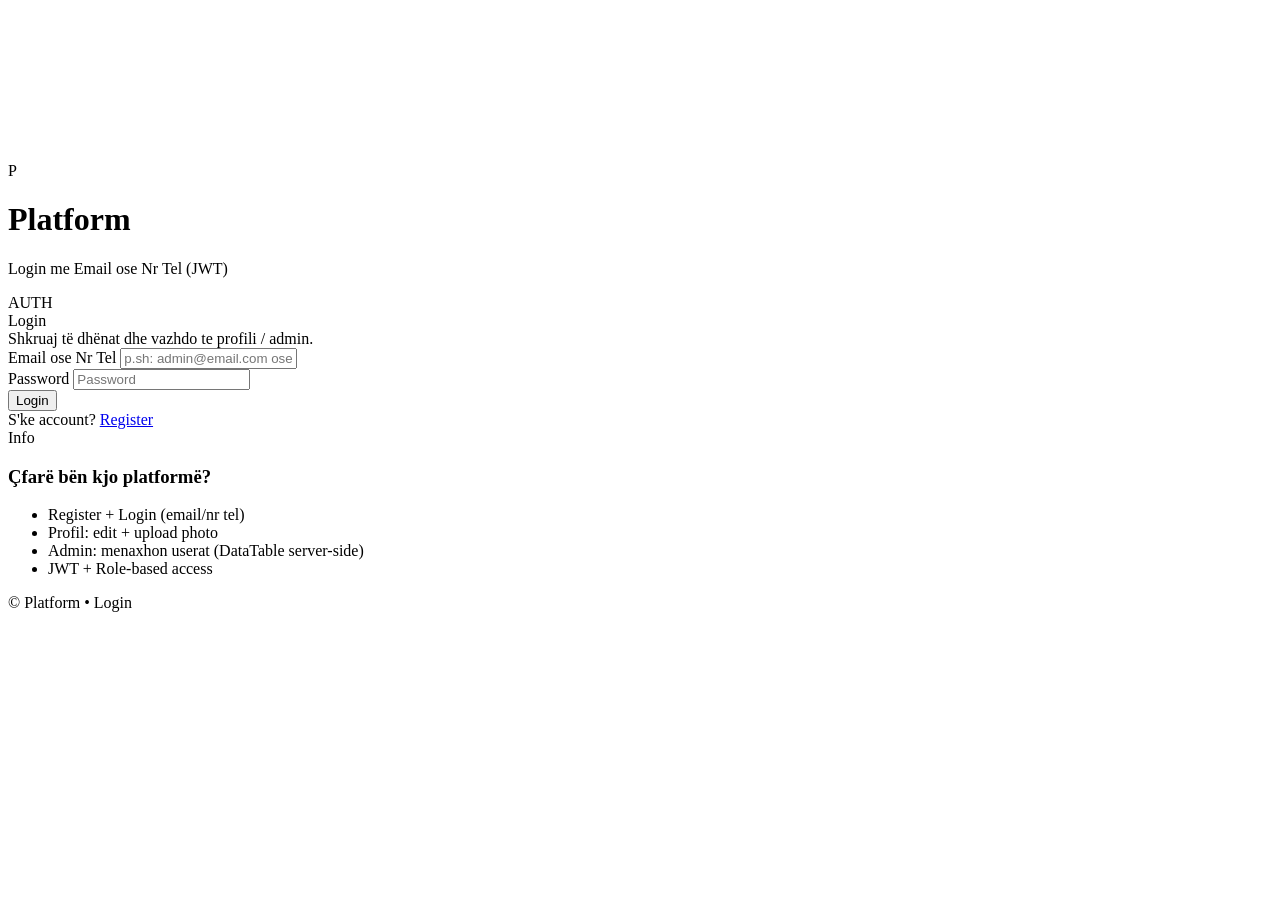
==== src/main/resources/static/index.html @ 2bde9020 "Initial commit" ====
<!--Homepage / entry (mund të jetë login ose landing).-->
<!DOCTYPE html>
<html>
<head>
    <meta charset="UTF-8" />
    <title>Login</title>
    <link rel="stylesheet" href="/css/auth.css"/>
    <link rel="stylesheet" href="/css/anim.css"/>
    <link rel="stylesheet" href="/css/bg-net.css"/>


</head>
<body>

<canvas id="bgParticles" class="bg-net"></canvas>

<div class="auth-wrap">

    <!-- Left: Login card -->
    <div class="card anim-1">
    <div class="card-header">
            <div class="brand">
                <div class="logo">P</div>
                <div>
                    <h1>Platform</h1>
                    <p>Login me Email ose Nr Tel (JWT)</p>
                </div>
            </div>
            <span class="badge">AUTH</span>
        </div>

        <div class="card-body">
            <div class="form-title">Login</div>
            <div class="form-sub">Shkruaj të dhënat dhe vazhdo te profili / admin.</div>

            <form id="loginForm">
                <div class="field">
                    <label for="emailOrPhone">Email ose Nr Tel</label>
                    <input id="emailOrPhone" placeholder="p.sh: admin@email.com ose +35569xxxxxxx" />
                </div>

                <div class="field">
                    <label for="password">Password</label>
                    <input id="password" type="password" placeholder="Password" />
                </div>

                <button class="btn" type="submit">Login</button>
            </form>

            <div id="msg" class="alert"></div>

            <div class="links">
                S'ke account? <a href="/register.html">Register</a>
            </div>
        </div>
    </div>

    <!-- Right: Info card -->
    <div class="card side anim-2">

    <span class="badge">Info</span>
        <h3>Çfarë bën kjo platformë?</h3>
        <ul>
            <li>Register + Login (email/nr tel)</li>
            <li>Profil: edit + upload photo</li>
            <li>Admin: menaxhon userat (DataTable server-side)</li>
            <li>JWT + Role-based access</li>
        </ul>
        <div class="small">© Platform • Login</div>
    </div>

</div>

<script src="/js/api.js"></script>
<script>
    document.getElementById("loginForm").addEventListener("submit", async (e) => {
        e.preventDefault();

        const msg = document.getElementById("msg");
        msg.className = "alert";
        msg.style.display = "none";
        msg.textContent = "";

        try {
            const res = await apiFetch("/api/auth/login", {
                method: "POST",
                body: JSON.stringify({
                    emailOrPhone: document.getElementById("emailOrPhone").value.trim(),
                    password: document.getElementById("password").value
                })
            });

            if (!res || !res.token || !res.user) {
                throw new Error("Përgjigje e pavlefshme nga serveri (mungon token/user)");
            }

            localStorage.setItem("token", res.token);
            localStorage.setItem("user", JSON.stringify(res.user));

            if (res.user.role === "ADMIN") window.location.href = "/admin.html";
            else window.location.href = "/profile.html";

        } catch (err) {
            msg.style.display = "block";
            msg.className = "alert err";
            msg.textContent = err.message || "Login failed";
            console.log(err);
        }
    });
</script>
<script src="/js/bg-net.js"></script>

</body>
</html>
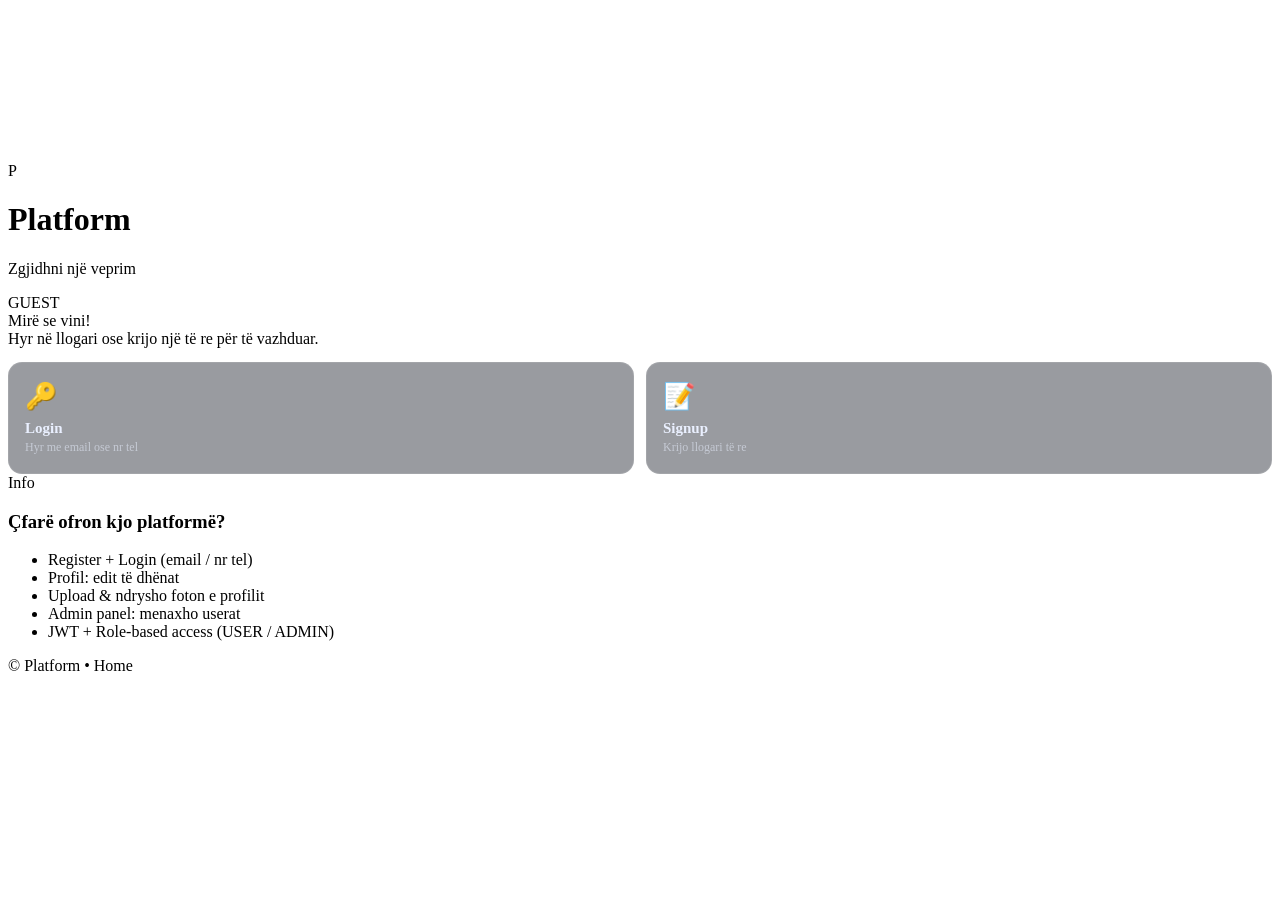
==== commit 3a6579b9: "Shto testet automatike dhe faqen Hub; rregullime backend - JUnit unit teste (JwtService, AuthService" ====
--- a/src/main/resources/static/index.html
+++ b/src/main/resources/static/index.html
@@ -1,14 +1,85 @@
-<!--Homepage / entry (mund të jetë login ose landing).-->
 <!DOCTYPE html>
 <html>
 <head>
     <meta charset="UTF-8" />
-    <title>Login</title>
+    <title>Platform – Home</title>
     <link rel="stylesheet" href="/css/auth.css"/>
     <link rel="stylesheet" href="/css/anim.css"/>
     <link rel="stylesheet" href="/css/bg-net.css"/>
-
-
+    <style>
+        .hub-grid {
+            display: grid;
+            grid-template-columns: 1fr 1fr;
+            gap: 12px;
+            margin-top: 14px;
+        }
+        @media (max-width: 500px) {
+            .hub-grid { grid-template-columns: 1fr; }
+        }
+
+        .nav-card {
+            display: block;
+            text-decoration: none;
+            padding: 18px 16px;
+            border-radius: 14px;
+            border: 1px solid rgba(255,255,255,.10);
+            background: rgba(2,6,18,.40);
+            color: #eaf0ff;
+            cursor: pointer;
+            transition: border-color .2s ease, background .2s ease, transform .1s ease;
+        }
+        .nav-card:hover {
+            border-color: rgba(80,120,255,.50);
+            background: rgba(20,40,90,.50);
+            transform: translateY(-2px);
+        }
+        .nav-card:active { transform: translateY(0); }
+
+        .nav-card.green:hover {
+            border-color: rgba(0,220,160,.45);
+            background: rgba(0,60,45,.45);
+        }
+        .nav-card.red:hover {
+            border-color: rgba(255,60,80,.45);
+            background: rgba(80,15,25,.45);
+        }
+        .nav-card.orange:hover {
+            border-color: rgba(255,160,50,.45);
+            background: rgba(80,45,10,.45);
+        }
+
+        .nav-icon { font-size: 26px; margin-bottom: 8px; }
+        .nav-title { font-size: 15px; font-weight: 700; margin-bottom: 3px; }
+        .nav-desc  { font-size: 12px; color: rgba(234,240,255,.55); }
+
+        .user-bar {
+            display: flex;
+            align-items: center;
+            gap: 10px;
+            padding: 10px 14px;
+            border-radius: 12px;
+            background: rgba(80,120,255,.08);
+            border: 1px solid rgba(80,120,255,.20);
+            margin-bottom: 4px;
+        }
+        .user-avatar-init {
+            width: 38px; height: 38px;
+            border-radius: 10px;
+            background: linear-gradient(135deg, rgba(65,150,255,.8), rgba(0,255,200,.6));
+            display: flex; align-items: center; justify-content: center;
+            font-weight: 900; font-size: 16px; color: #041024;
+            flex-shrink: 0;
+        }
+        .user-avatar-img {
+            width: 38px; height: 38px;
+            border-radius: 10px;
+            object-fit: cover;
+            border: 1px solid rgba(255,255,255,.15);
+            flex-shrink: 0;
+        }
+        .user-name  { font-weight: 700; font-size: 15px; }
+        .user-email { font-size: 12px; color: rgba(234,240,255,.55); }
+    </style>
 </head>
 <body>
 
@@ -16,99 +87,133 @@
 
 <div class="auth-wrap">
 
-    <!-- Left: Login card -->
+    <!-- Karta kryesore me butona -->
     <div class="card anim-1">
-    <div class="card-header">
+        <div class="card-header">
             <div class="brand">
                 <div class="logo">P</div>
                 <div>
                     <h1>Platform</h1>
-                    <p>Login me Email ose Nr Tel (JWT)</p>
+                    <p>Zgjidhni një veprim</p>
                 </div>
             </div>
-            <span class="badge">AUTH</span>
+            <span class="badge" id="statusBadge">GUEST</span>
         </div>
 
         <div class="card-body">
-            <div class="form-title">Login</div>
-            <div class="form-sub">Shkruaj të dhënat dhe vazhdo te profili / admin.</div>
-
-            <form id="loginForm">
-                <div class="field">
-                    <label for="emailOrPhone">Email ose Nr Tel</label>
-                    <input id="emailOrPhone" placeholder="p.sh: admin@email.com ose +35569xxxxxxx" />
-                </div>
-
-                <div class="field">
-                    <label for="password">Password</label>
-                    <input id="password" type="password" placeholder="Password" />
-                </div>
-
-                <button class="btn" type="submit">Login</button>
-            </form>
-
-            <div id="msg" class="alert"></div>
-
-            <div class="links">
-                S'ke account? <a href="/register.html">Register</a>
+
+            <!-- ═══ GUEST (jo i loguar) ═══ -->
+            <div id="guestSection">
+                <div class="form-title">Mirë se vini!</div>
+                <div class="form-sub">Hyr në llogari ose krijo një të re për të vazhduar.</div>
+
+                <div class="hub-grid">
+                    <a href="/login.html" class="nav-card green">
+                        <div class="nav-icon">🔑</div>
+                        <div class="nav-title">Login</div>
+                        <div class="nav-desc">Hyr me email ose nr tel</div>
+                    </a>
+                    <a href="/register.html" class="nav-card">
+                        <div class="nav-icon">📝</div>
+                        <div class="nav-title">Signup</div>
+                        <div class="nav-desc">Krijo llogari të re</div>
+                    </a>
+                </div>
             </div>
+
+            <!-- ═══ LOGUAR ═══ -->
+            <div id="authSection" style="display:none;">
+
+                <div class="user-bar">
+                    <div id="avatarInit" class="user-avatar-init"></div>
+                    <img  id="avatarImg"  class="user-avatar-img" style="display:none;" alt="foto"/>
+                    <div>
+                        <div class="user-name"  id="userName"></div>
+                        <div class="user-email" id="userEmail"></div>
+                    </div>
+                </div>
+
+                <div class="hub-grid">
+
+                    <a href="/login.html" class="nav-card green" id="loginCard" style="display:none;">
+                        <div class="nav-icon">🔑</div>
+                        <div class="nav-title">Login</div>
+                        <div class="nav-desc">Hyr në llogari</div>
+                    </a>
+
+                    <a href="/profile.html" class="nav-card">
+                        <div class="nav-icon">👤</div>
+                        <div class="nav-title">Profili</div>
+                        <div class="nav-desc">Shiko dhe ndrysho të dhënat</div>
+                    </a>
+
+                    <a href="/profile.html" class="nav-card orange">
+                        <div class="nav-icon">📷</div>
+                        <div class="nav-title">Ndrysho Foton</div>
+                        <div class="nav-desc">Upload foto profili</div>
+                    </a>
+
+                    <a href="/admin.html" class="nav-card" id="adminCard" style="display:none;">
+                        <div class="nav-icon">⚙️</div>
+                        <div class="nav-title">Admin Panel</div>
+                        <div class="nav-desc">Menaxho përdoruesit</div>
+                    </a>
+
+                    <a href="#" class="nav-card red" onclick="logout(); return false;">
+                        <div class="nav-icon">🚪</div>
+                        <div class="nav-title">Logout</div>
+                        <div class="nav-desc">Dil nga llogaria</div>
+                    </a>
+
+                </div>
+            </div>
+
         </div>
     </div>
 
-    <!-- Right: Info card -->
+    <!-- Karta info -->
     <div class="card side anim-2">
-
-    <span class="badge">Info</span>
-        <h3>Çfarë bën kjo platformë?</h3>
+        <span class="badge">Info</span>
+        <h3>Çfarë ofron kjo platformë?</h3>
         <ul>
-            <li>Register + Login (email/nr tel)</li>
-            <li>Profil: edit + upload photo</li>
-            <li>Admin: menaxhon userat (DataTable server-side)</li>
-            <li>JWT + Role-based access</li>
+            <li>Register + Login (email / nr tel)</li>
+            <li>Profil: edit të dhënat</li>
+            <li>Upload &amp; ndrysho foton e profilit</li>
+            <li>Admin panel: menaxho userat</li>
+            <li>JWT + Role-based access (USER / ADMIN)</li>
         </ul>
-        <div class="small">© Platform • Login</div>
+        <div class="small">© Platform • Home</div>
     </div>
 
 </div>
 
 <script src="/js/api.js"></script>
 <script>
-    document.getElementById("loginForm").addEventListener("submit", async (e) => {
-        e.preventDefault();
-
-        const msg = document.getElementById("msg");
-        msg.className = "alert";
-        msg.style.display = "none";
-        msg.textContent = "";
-
-        try {
-            const res = await apiFetch("/api/auth/login", {
-                method: "POST",
-                body: JSON.stringify({
-                    emailOrPhone: document.getElementById("emailOrPhone").value.trim(),
-                    password: document.getElementById("password").value
-                })
-            });
-
-            if (!res || !res.token || !res.user) {
-                throw new Error("Përgjigje e pavlefshme nga serveri (mungon token/user)");
-            }
-
-            localStorage.setItem("token", res.token);
-            localStorage.setItem("user", JSON.stringify(res.user));
-
-            if (res.user.role === "ADMIN") window.location.href = "/admin.html";
-            else window.location.href = "/profile.html";
-
-        } catch (err) {
-            msg.style.display = "block";
-            msg.className = "alert err";
-            msg.textContent = err.message || "Login failed";
-            console.log(err);
-        }
-    });
+    const user  = getUser();
+    const token = getToken();
+
+    if (user && token) {
+        document.getElementById("guestSection").style.display  = "none";
+        document.getElementById("authSection").style.display   = "block";
+        document.getElementById("statusBadge").textContent     = user.role || "USER";
+        document.getElementById("userName").textContent        = ((user.emri || "") + " " + (user.mbiemri || "")).trim() || user.email;
+        document.getElementById("userEmail").textContent       = user.email || "";
+
+        const initials = ((user.emri || "?")[0] + (user.mbiemri || "?")[0]).toUpperCase();
+        document.getElementById("avatarInit").textContent = initials;
+
+        if (user.photoUrl) {
+            document.getElementById("avatarImg").src          = user.photoUrl;
+            document.getElementById("avatarImg").style.display = "block";
+            document.getElementById("avatarInit").style.display = "none";
+        }
+
+        if (user.role === "ADMIN") {
+            document.getElementById("adminCard").style.display = "block";
+        }
+    }
 </script>
 <script src="/js/bg-net.js"></script>
 
 </body>
-</html>
+</html>
